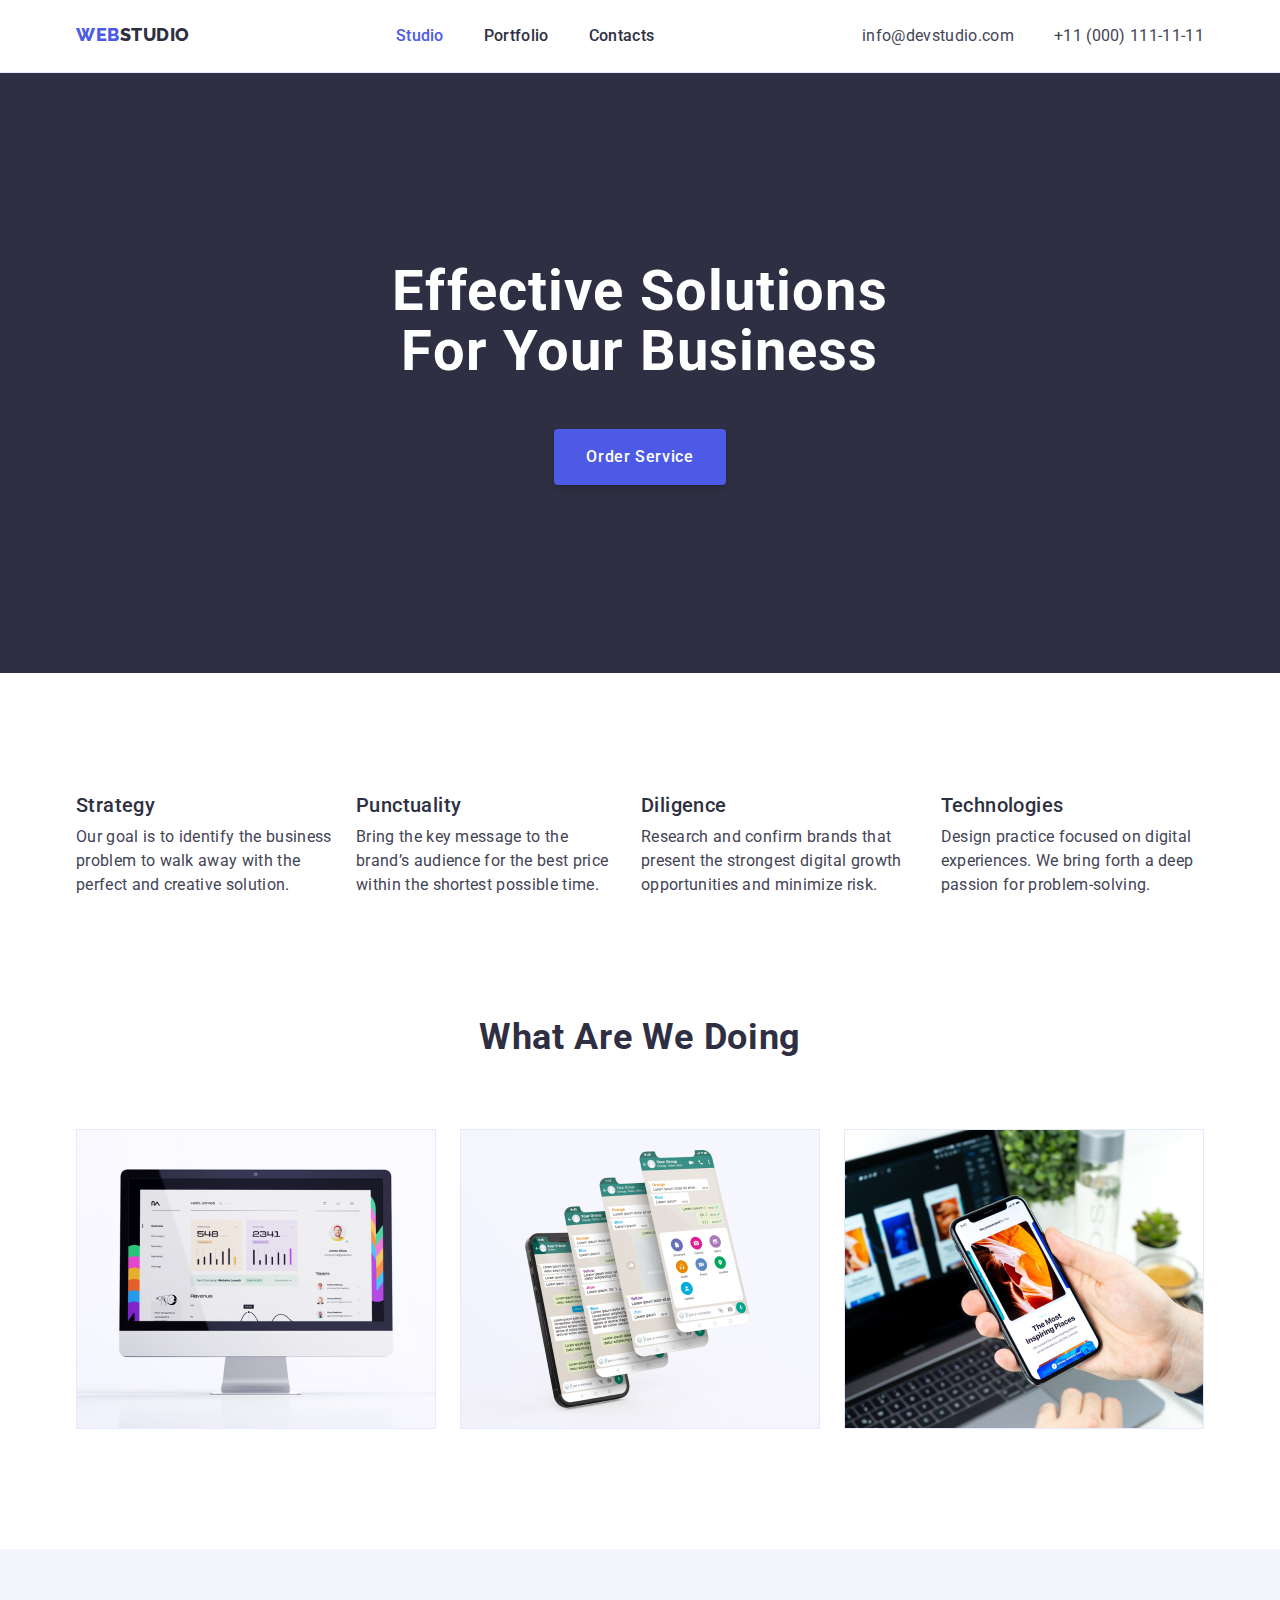
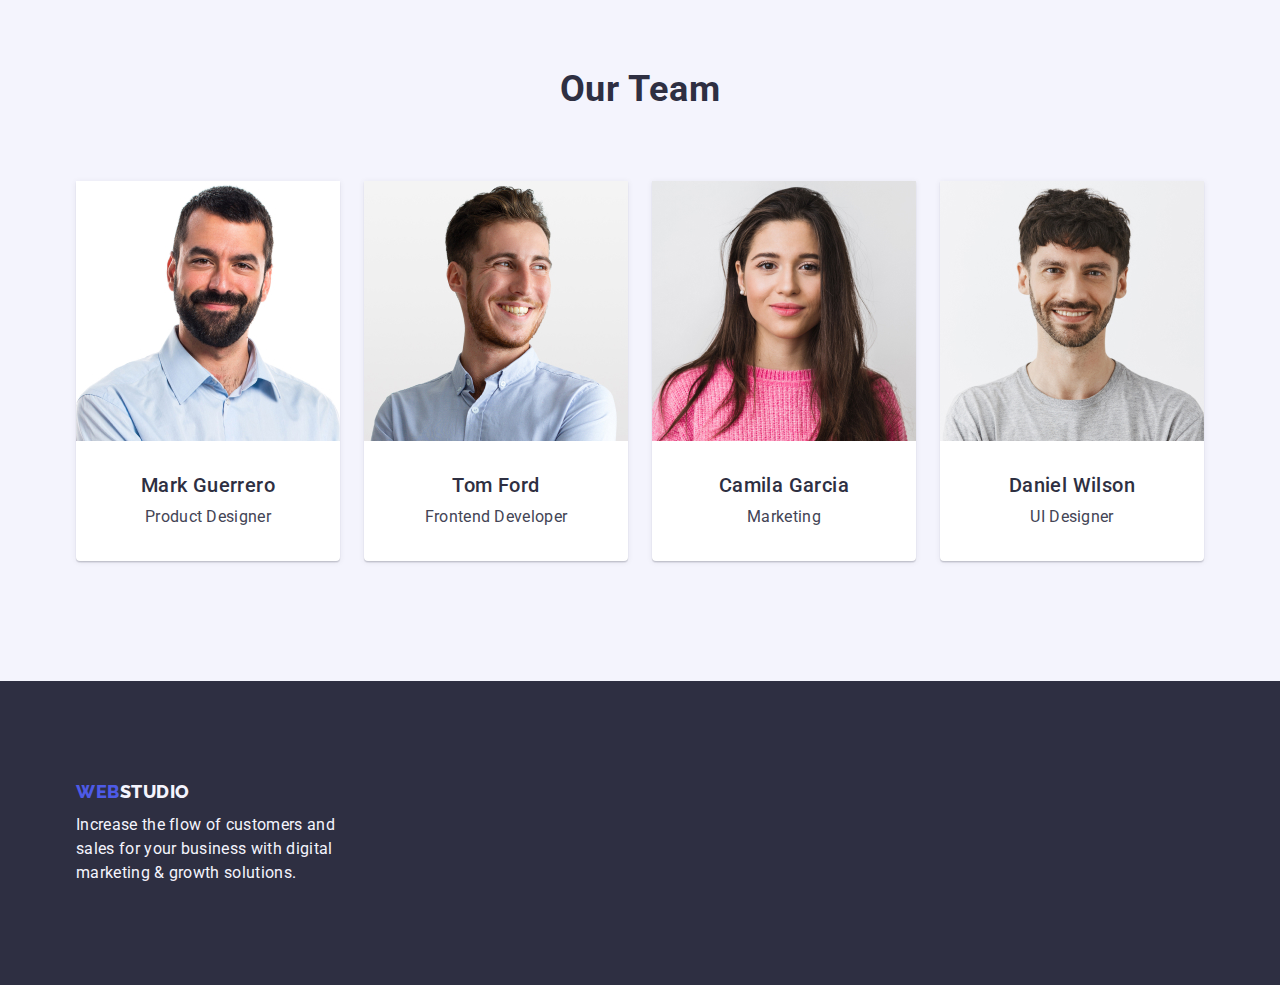
==== index.html @ 88abe664 "hw3" ====
<!DOCTYPE html>
<html lang="en">
  <head>
    <meta charset="UTF-8" />
    <meta name="viewport" content="width=device-width, initial-scale=1.0" />
    <title>Studio</title>

    <!-- Fonts -->
    <link
      href="https://fonts.googleapis.com/css2?family=Open+Sans:wght@400;600;700&family=Raleway:wght@700;800&family=Roboto:wght@400;500;700;900&display=swap"
      rel="stylesheet"
    />
    
    <!-- CSS Normalize -->

    <link rel="stylesheet" href="https://cdnjs.cloudflare.com/ajax/libs/modern-normalize/2.0.0/modern-normalize.min.css">

    <!-- CSS -->
    <link rel="stylesheet" href="./css/styles.css" />
  </head>
  <body>
    <!--Header-->
    <header class="header">
      <div class="container header-container">
      <!-- Navigation Bar -->
      <nav class="header-navigation">
        <a class="header-logo link" href="./index.html">
          <span class="header-logo-web">WEB</span><span class="header-logo-studio">STUDIO</span>
        </a>
        <ul class="header-list list">
          <li class="header-item">
            <a class="header-link link current" href="./index.html">Studio</a>
          </li>
          <li class="header-item">
            <a class="header-link link" href="./portfolio.html">Portfolio</a>
          </li>
          <li class="header-item">
            <a class="header-link link" href="#">Contacts</a>
          </li>
        </ul>
      </nav>
      <ul class="header-contact list">
        <li class="header-contact-item">
          <a class="header-contact-link link" href="mailto:info@devstudio.com"
            >info@devstudio.com</a
          >
        </li>
        <li class="header-contact-item">
          <a class="header-contact-link link" href="tel:+110001111111"
            >+11 (000) 111-11-11</a
          >
        </li>
      </ul>
    </div>
    </header>
    <!--Main Section-->
    <main>
      <!--Hero Section-->
      <section class="hero">
        <div class="container hero-container">
        <h1 class="hero-title">
          Effective Solutions <br />
          For Your Business
        </h1>
        <button class="hero-button" type="button">Order Service</button>
      </div>
      </section>
      <!--Section 2-->
      <section class="section">
        <div class="container criteria-container">
        <h2 class="visually-hidden">Criteria</h2>
        <ul class="criteria-list list">
          <li class="criteria-item">
            <h3 class="criteria-top-text top-text">Strategy</h3>
            <p class="criteria-bottom-text">
              Our goal is to identify the business problem to walk away with the 
              perfect and creative solution.
            </p>
          </li>
          <li class="criteria-item">
            <h3 class="criteria-top-text top-text">Punctuality</h3>
            <p class="criteria-bottom-text">
              Bring the key message to the brand’s audience for the best price
              within the shortest possible time.
            </p>
          </li>
          <li class="criteria-item">
            <h3 class="criteria-top-text top-text">Diligence</h3>
            <p class="criteria-bottom-text">
              Research and confirm brands that present the strongest digital
              growth opportunities and minimize risk.
            </p>
          </li>
          <li class="criteria-item">
            <h3 class="criteria-top-text top-text">Technologies</h3>
            <p class="criteria-bottom-text">
              Design practice focused on digital experiences. We bring forth a
              deep passion for problem-solving.
            </p>
          </li>
        </ul>
      </div>
      </section>
      <!--Section 3-->
      <section class="section section-three">
        <div class="container what-we-do-container">
        <h2 class="section-title">What Are We Doing</h2>

        <ul class="section-three-list list">
          <li class="section-three-item">
            <img
              src="./images/what-are-we-doing-1.jpg"
              alt="monitor"
              width="360"
            />
          </li>
          <li class="section-three-item">
            <img
              src="./images/what-are-we-doing-2.jpg"
              alt="mobile"
              width="360"
            />
          </li>
          <li class="section-three-item">
            <img
              src="./images/what-are-we-doing-3.jpg"
              alt="monitor and mobile"
              width="360"
            />
          </li>
        </ul>
      </div>
      </section>
      <!--Section 4-->
      <section class="section section-four">
        <div class="container our-team-container">
        <h2 class="section-title">Our Team</h2>
        <ul class="section-four-list list">
          <li class="section-four-item">
            <img
              src="./images/our-team-1.jpg"
              alt="Mark Guerrero"
              width="264"
            />
            <div class="team-content">
            <h3 class="section-four-top-text top-text">Mark Guerrero</h3>
            <p class="section-four-bottom-text">Product Designer</p>
            </div>
          </li>
          <li class="section-four-item">
            <img src="./images/our-team-2.jpg" alt="Tom Ford" width="264" />
            <div class="team-content">
            <h3 class="section-four-top-text top-text">Tom Ford</h3>
            <p class="section-four-bottom-text">
              Frontend Developer
            </p>
            </div>
          </li>
          <li class="section-four-item">
            <img
              src="./images/our-team-3.jpg"
              alt="Camila Garcia"
              width="264"
            />
            <div class="team-content">
            <h3 class="section-four-top-text top-text">Camila Garcia</h3>
            <p class="section-four-bottom-text">Marketing</p>
            </div>
          </li>
          <li class="section-four-item">
            <img
              src="./images/our-team-4.jpg"
              alt="Daniel Wilson"
              width="264"
            />
            <div class="team-content">
            <h3 class="section-four-top-text top-text">Daniel Wilson</h3>
            <p class="section-four-bottom-text">UI Designer</p>
            </div>
          </li>
        </ul>
      </div>
      </section>
    </main>
    <!--Footer-->
    <footer class="footer">
      <div class="container footer-container">
      <a class="footer-logo link" href="./index.html">
        <span class="footer-logo-web">WEB</span><span class="footer-logo-studio">STUDIO</span>
      <p class="footer-bottom">
        Increase the flow of customers and <br />
        sales for your business with digital <br />
        marketing & growth solutions.
      </p>
    </div>
    </footer>
  </body>
</html>
---- css/styles.css ----
/* CSS Variables */
:root {
  --iris: #4d5ae5;
  --navyblue: #2e2f42;
  --slate: #434455;
  --white: #ffffff;
  --cloud: #f4f4fd;
  --ocean: #404bbf;
  --cornflower: #e7e9fc;
}

body {
  font-family: "Roboto", sans-serif;
  color: var(--slate);
  font-size: 16px;
  font-style: normal;
  font-weight: 400;
  line-height: 24px; /* 150% */
  letter-spacing: 0.32px;
}

/* CSS RESET */

img {
  display: block;
  max-width: 100%;
  height: auto;
}

h1,
h2,
h3,
h4,
h5,
h6,
p,
ul {
  margin: 0;
  padding: 0;
}

/* General Styles */
.filter-button {
  padding: 12px 24px;
  border-radius: 4px;
  cursor: pointer;
  color: var(--iris);
  border: 1px solid var(--cornflower, #e7e9fc);
  background: var(--cloud, #f4f4fd);
  font-size: 16px;
  font-style: normal;
  border-radius: 4px;
  font-weight: 500;
  line-height: 24px; /* 150% */
  letter-spacing: 0.64px;
  font-family: inherit;
}

.list {
  list-style: none;
  padding: 0;
}

.link {
  text-decoration: none;
}

.top-text {
  color: var(--navyblue);
  font-size: 20px;
  font-weight: 500;
  letter-spacing: 0.4px;
  margin-bottom: 8px;
  gap: 24px;
}

.section-title {
  font-size: 36px;
  text-align: center;
  color: var(--navyblue);
  font-weight: 700;
  line-height: 40px; /* 111.111% */
  letter-spacing: 0.72px;
  text-transform: capitalize;
  margin-bottom: 72px;
}

.container {
  width: 1158px;
  margin: 0 auto;
  padding: 0 15px;
}
/* END OF GENERAL STYLES */

.header {
  background-color: var(--white);
  border-bottom: 1px solid var(--cornflower, #e7e9fc);
}

.header-container {
  display: flex;
  align-items: center;
}

.header-navigation {
  display: flex;
  align-items: center;
}

.header-logo {
  margin-right: 130px;
}

.header-list {
  display: flex;
  gap: 40px;
  margin-left: 76px;
}
.header-logo-web {
  color: var(--iris, #4d5ae5);
  font-family: Raleway;
  font-size: 18px;
  font-weight: 800;
  line-height: 21px; /* 116.667% */
  letter-spacing: 0.54px;
  text-transform: uppercase;
}

.header-logo-studio {
  color: var(--navyblue, #2e2f42);
  font-family: Raleway;
  font-size: 18px;
  font-weight: 800;
  line-height: 21px; /* 116.667% */
  letter-spacing: 0.54px;
  text-transform: uppercase;
}

.header-link {
  color: var(--navyblue);
  font-weight: 500;
  padding: 24px 0;
  display: block;
}

.header-contact {
  display: flex;
  align-items: center;
  margin-left: auto;
  gap: 40px;
}

.header-contact-link {
  color: var(--slate);
  padding: 24px 0;
  display: block;
}

.header-link:hover,
.header-link:focus {
  color: var(--iris);
}

.header-list .header-link.current {
  color: var(--iris);
}

.header-contact-link:hover,
.header-contact-link:focus {
  color: var(--iris);
}

/* Hero Section */
.hero {
  background-color: var(--navyblue);
  text-align: center;
  display: flex;
  align-items: center;
  justify-content: center;
  padding: 188px 0;
}

.hero-title {
  color: var(--white);
  font-size: 56px;
  font-weight: 700;
  line-height: 60px; /* 107.143% */
  letter-spacing: 1.12px;
  margin-bottom: 48px;
}

.hero-button {
  cursor: pointer;
  color: var(--white);
  background-color: var(--iris);
  border-radius: 4px;
  background: var(--iris, #4d5ae5);
  box-shadow: 0px 4px 4px 0px rgba(0, 0, 0, 0.15);
  font-family: inherit;
  border: none;
  font-size: 16px;
  font-style: normal;
  font-weight: 500;
  line-height: 24px; /* 150% */
  letter-spacing: 0.64px;
  display: inline-flex;
  padding: 16px 32px;
  align-items: flex-start;
  gap: 10px;
}

.hero-button:hover,
.hero-button:focus {
  background-color: var(--ocean);
}

.active-filter,
.filter-button:hover,
.filter-button:focus {
  color: var(--white);
  background-color: var(--ocean);
  border-color: var(--ocean);
  box-shadow: 0px 2px 2px 0px rgba(0, 0, 0, 0.12),
    0px 2px 1px 0px rgba(0, 0, 0, 0.08), 0px 3px 1px 0px rgba(0, 0, 0, 0.1);
}

.visually-hidden {
  position: absolute;
  width: 1px;
  height: 1px;
  margin: -1px;
  border: 0;
  padding: 0;
  white-space: nowrap;
  clip-path: inset(100%);
  overflow: hidden;
}

.criteria {
  background-color: var(--white);
}

.criteria-list {
  display: flex;
  gap: 24px;
}

.section {
  padding: 120px 0;
}

.team-content h3 {
  margin-bottom: 8px;
}

.team-content {
  padding: 32px 0;
}

.section-three {
  background-color: var(--white);
  padding-top: 0;
}

.section-three-list {
  display: flex;
  justify-content: space-between;
}

.section-four {
  background-color: var(--cloud);
}

.section-four-list {
  display: flex;
  gap: 24px;
  text-align: center;
}

.section-four-item {
  border-radius: 0px 0px 4px 4px;
  background: var(--white, #fff);
  box-shadow: 0px 2px 1px 0px rgba(46, 47, 66, 0.08),
    0px 1px 1px 0px rgba(46, 47, 66, 0.16),
    0px 1px 6px 0px rgba(46, 47, 66, 0.08);
}

.footer {
  background-color: var(--navyblue);
  padding: 100px 0;
}

.footer-logo-web {
  color: var(--iris);
  font-family: Raleway;
  font-size: 18px;
  font-weight: 800;
  line-height: 21px; /* 116.667% */
  letter-spacing: 0.54px;
  text-transform: uppercase;
}

.footer-logo-studio {
  color: var(--cloud, #f4f4fd);
  font-family: Raleway;
  font-size: 18px;
  font-weight: 800;
  line-height: 21px; /* 116.667% */
  letter-spacing: 0.54px;
  text-transform: uppercase;
}

.footer-bottom {
  color: var(--cloud);
  margin-top: 8px;
}

.footer-container {
  display: flex;
  justify-content: center;
  flex-direction: column;
}

/* CSS Positioning of Portfolio */

.filter {
  margin-bottom: 72px;
  display: flex;
  justify-content: center;
  align-items: center;
  gap: 24px;
}

.features-list {
  display: flex;
  flex-wrap: wrap;
  gap: 48px 24px;
  justify-content: center;
  align-items: center;
}

.features-description {
  padding: 32px 16px;
  border: 1px solid var(--cornflower, #e7e9fc);
  border-top: none;
}
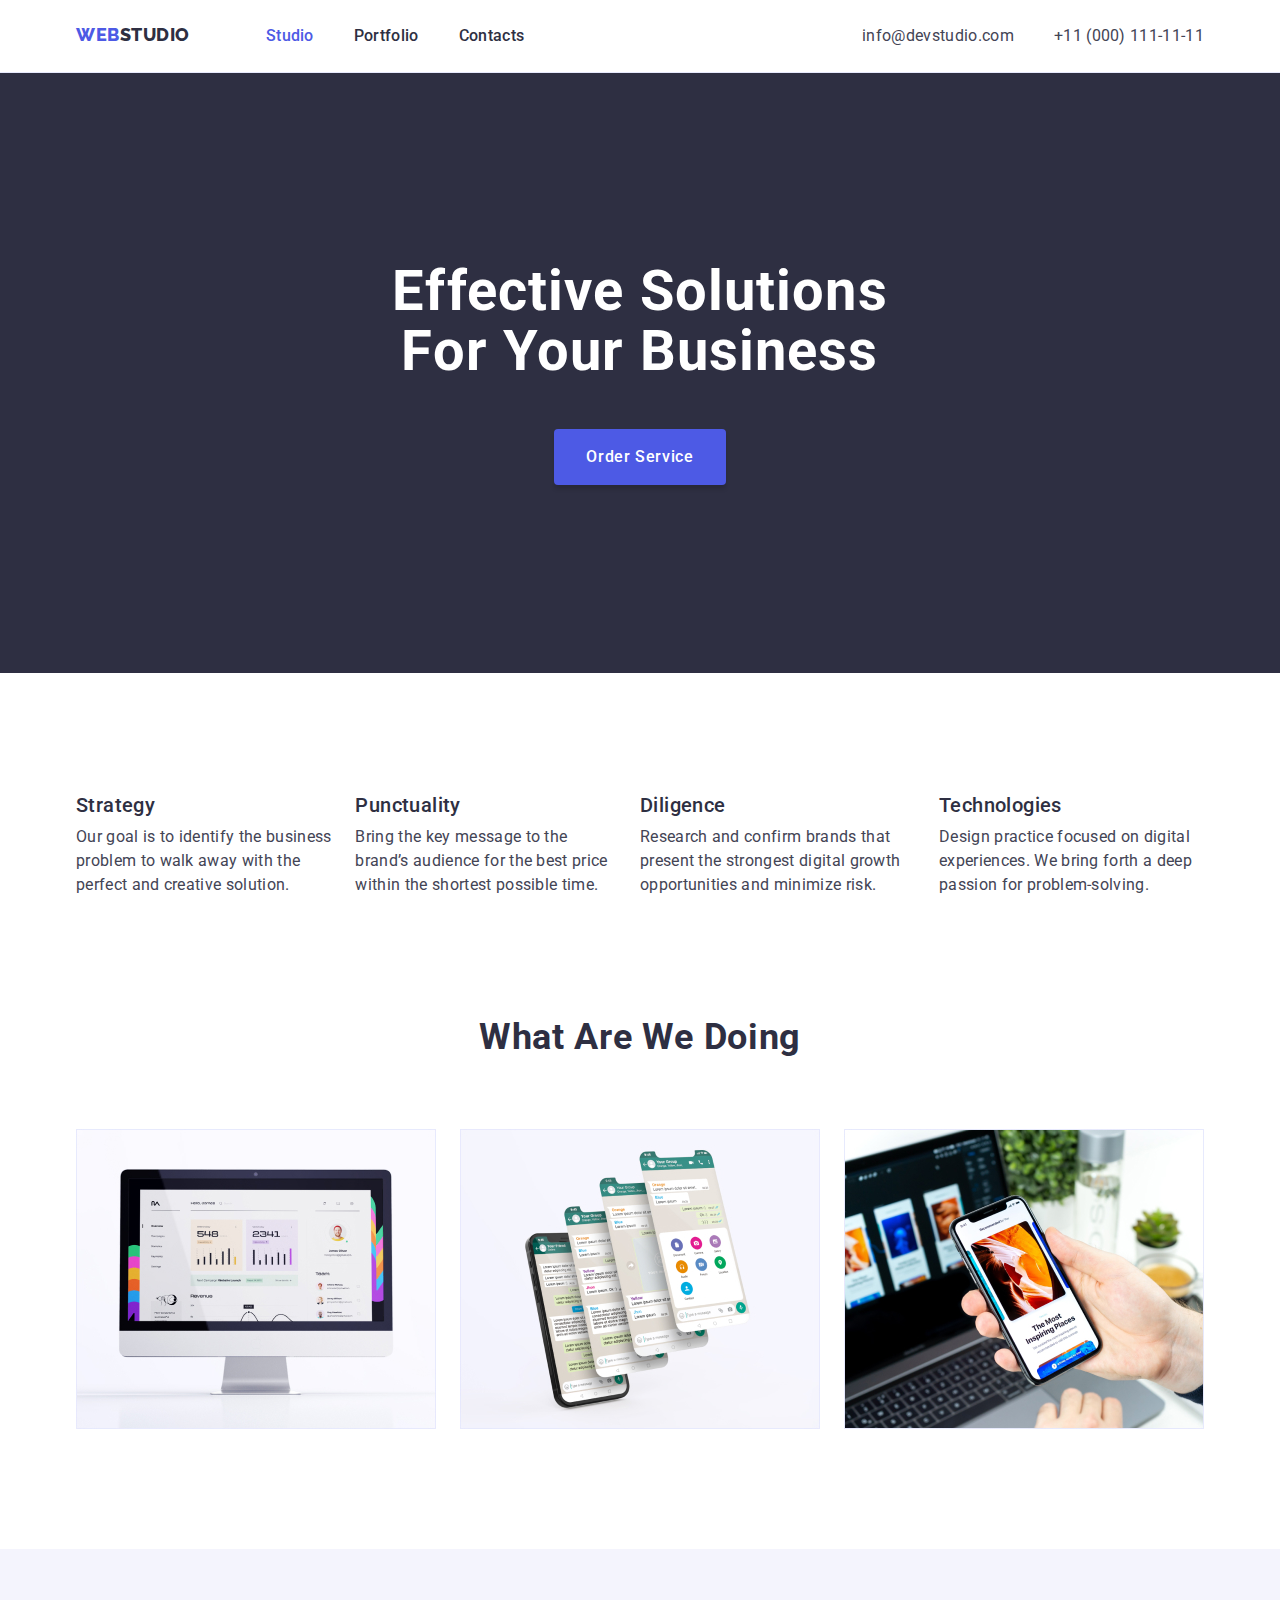
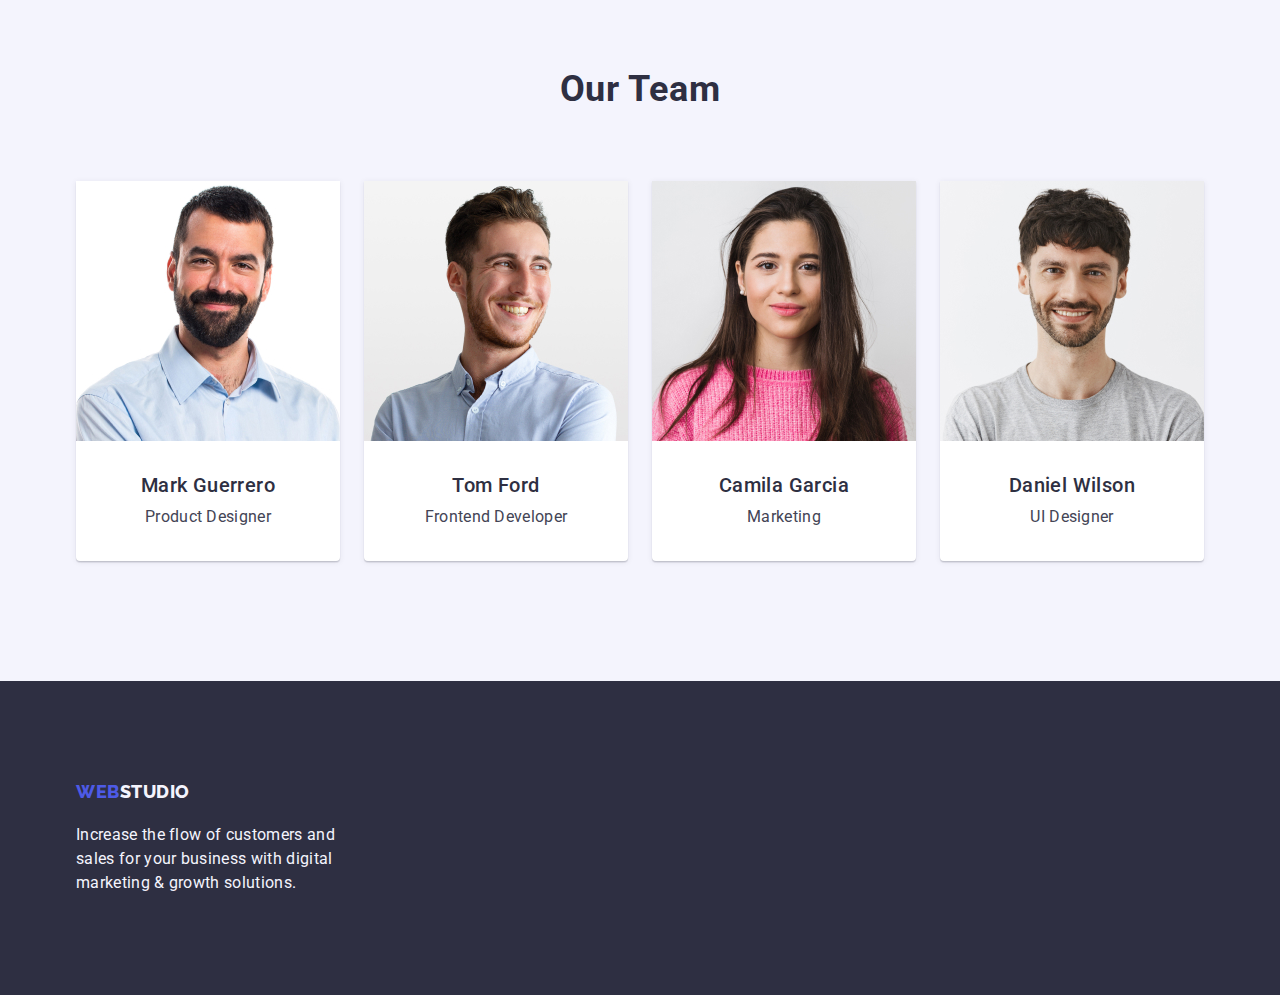
==== commit 38344a84: "updated hw3" ====
--- a/index.html
+++ b/index.html
@@ -10,10 +10,13 @@
       href="https://fonts.googleapis.com/css2?family=Open+Sans:wght@400;600;700&family=Raleway:wght@700;800&family=Roboto:wght@400;500;700;900&display=swap"
       rel="stylesheet"
     />
-    
+
     <!-- CSS Normalize -->
 
-    <link rel="stylesheet" href="https://cdnjs.cloudflare.com/ajax/libs/modern-normalize/2.0.0/modern-normalize.min.css">
+    <link
+      rel="stylesheet"
+      href="https://cdnjs.cloudflare.com/ajax/libs/modern-normalize/2.0.0/modern-normalize.min.css"
+    />
 
     <!-- CSS -->
     <link rel="stylesheet" href="./css/styles.css" />
@@ -22,177 +25,178 @@
     <!--Header-->
     <header class="header">
       <div class="container header-container">
-      <!-- Navigation Bar -->
-      <nav class="header-navigation">
-        <a class="header-logo link" href="./index.html">
-          <span class="header-logo-web">WEB</span><span class="header-logo-studio">STUDIO</span>
-        </a>
-        <ul class="header-list list">
-          <li class="header-item">
-            <a class="header-link link current" href="./index.html">Studio</a>
+        <!-- Navigation Bar -->
+        <nav class="header-navigation">
+          <a class="header-logo link" href="./index.html">
+            <span class="header-logo-web">WEB</span
+            ><span class="header-logo-studio">STUDIO</span>
+          </a>
+          <ul class="header-list list">
+            <li class="header-item">
+              <a class="header-link link current" href="./index.html">Studio</a>
+            </li>
+            <li class="header-item">
+              <a class="header-link link" href="./portfolio.html">Portfolio</a>
+            </li>
+            <li class="header-item">
+              <a class="header-link link" href="#">Contacts</a>
+            </li>
+          </ul>
+        </nav>
+        <ul class="header-contact list">
+          <li class="header-contact-item">
+            <a class="header-contact-link link" href="mailto:info@devstudio.com"
+              >info@devstudio.com</a
+            >
           </li>
-          <li class="header-item">
-            <a class="header-link link" href="./portfolio.html">Portfolio</a>
-          </li>
-          <li class="header-item">
-            <a class="header-link link" href="#">Contacts</a>
+          <li class="header-contact-item">
+            <a class="header-contact-link link" href="tel:+110001111111"
+              >+11 (000) 111-11-11</a
+            >
           </li>
         </ul>
-      </nav>
-      <ul class="header-contact list">
-        <li class="header-contact-item">
-          <a class="header-contact-link link" href="mailto:info@devstudio.com"
-            >info@devstudio.com</a
-          >
-        </li>
-        <li class="header-contact-item">
-          <a class="header-contact-link link" href="tel:+110001111111"
-            >+11 (000) 111-11-11</a
-          >
-        </li>
-      </ul>
-    </div>
+      </div>
     </header>
     <!--Main Section-->
     <main>
       <!--Hero Section-->
       <section class="hero">
         <div class="container hero-container">
-        <h1 class="hero-title">
-          Effective Solutions <br />
-          For Your Business
-        </h1>
-        <button class="hero-button" type="button">Order Service</button>
-      </div>
+          <h1 class="hero-title">
+            Effective Solutions <br />
+            For Your Business
+          </h1>
+          <button class="hero-button" type="button">Order Service</button>
+        </div>
       </section>
       <!--Section 2-->
       <section class="section">
         <div class="container criteria-container">
-        <h2 class="visually-hidden">Criteria</h2>
-        <ul class="criteria-list list">
-          <li class="criteria-item">
-            <h3 class="criteria-top-text top-text">Strategy</h3>
-            <p class="criteria-bottom-text">
-              Our goal is to identify the business problem to walk away with the 
-              perfect and creative solution.
-            </p>
-          </li>
-          <li class="criteria-item">
-            <h3 class="criteria-top-text top-text">Punctuality</h3>
-            <p class="criteria-bottom-text">
-              Bring the key message to the brand’s audience for the best price
-              within the shortest possible time.
-            </p>
-          </li>
-          <li class="criteria-item">
-            <h3 class="criteria-top-text top-text">Diligence</h3>
-            <p class="criteria-bottom-text">
-              Research and confirm brands that present the strongest digital
-              growth opportunities and minimize risk.
-            </p>
-          </li>
-          <li class="criteria-item">
-            <h3 class="criteria-top-text top-text">Technologies</h3>
-            <p class="criteria-bottom-text">
-              Design practice focused on digital experiences. We bring forth a
-              deep passion for problem-solving.
-            </p>
-          </li>
-        </ul>
-      </div>
+          <h2 class="visually-hidden">Criteria</h2>
+          <ul class="criteria-list list">
+            <li class="criteria-item">
+              <h3 class="criteria-top-text top-text">Strategy</h3>
+              <p class="criteria-bottom-text">
+                Our goal is to identify the business problem to walk away with
+                the perfect and creative solution.
+              </p>
+            </li>
+            <li class="criteria-item">
+              <h3 class="criteria-top-text top-text">Punctuality</h3>
+              <p class="criteria-bottom-text">
+                Bring the key message to the brand’s audience for the best price
+                within the shortest possible time.
+              </p>
+            </li>
+            <li class="criteria-item">
+              <h3 class="criteria-top-text top-text">Diligence</h3>
+              <p class="criteria-bottom-text">
+                Research and confirm brands that present the strongest digital
+                growth opportunities and minimize risk.
+              </p>
+            </li>
+            <li class="criteria-item">
+              <h3 class="criteria-top-text top-text">Technologies</h3>
+              <p class="criteria-bottom-text">
+                Design practice focused on digital experiences. We bring forth a
+                deep passion for problem-solving.
+              </p>
+            </li>
+          </ul>
+        </div>
       </section>
       <!--Section 3-->
-      <section class="section section-three">
+      <section class="section section-no-top-padding">
         <div class="container what-we-do-container">
-        <h2 class="section-title">What Are We Doing</h2>
-
-        <ul class="section-three-list list">
-          <li class="section-three-item">
-            <img
-              src="./images/what-are-we-doing-1.jpg"
-              alt="monitor"
-              width="360"
-            />
-          </li>
-          <li class="section-three-item">
-            <img
-              src="./images/what-are-we-doing-2.jpg"
-              alt="mobile"
-              width="360"
-            />
-          </li>
-          <li class="section-three-item">
-            <img
-              src="./images/what-are-we-doing-3.jpg"
-              alt="monitor and mobile"
-              width="360"
-            />
-          </li>
-        </ul>
-      </div>
+          <h2 class="section-title">What Are We Doing</h2>
+
+          <ul class="section-three-list list">
+            <li class="section-three-item">
+              <img
+                src="./images/what-are-we-doing-1.jpg"
+                alt="monitor"
+                width="360"
+              />
+            </li>
+            <li class="section-three-item">
+              <img
+                src="./images/what-are-we-doing-2.jpg"
+                alt="mobile"
+                width="360"
+              />
+            </li>
+            <li class="section-three-item">
+              <img
+                src="./images/what-are-we-doing-3.jpg"
+                alt="monitor and mobile"
+                width="360"
+              />
+            </li>
+          </ul>
+        </div>
       </section>
       <!--Section 4-->
-      <section class="section section-four">
+      <section class="section section-grey">
         <div class="container our-team-container">
-        <h2 class="section-title">Our Team</h2>
-        <ul class="section-four-list list">
-          <li class="section-four-item">
-            <img
-              src="./images/our-team-1.jpg"
-              alt="Mark Guerrero"
-              width="264"
-            />
-            <div class="team-content">
-            <h3 class="section-four-top-text top-text">Mark Guerrero</h3>
-            <p class="section-four-bottom-text">Product Designer</p>
-            </div>
-          </li>
-          <li class="section-four-item">
-            <img src="./images/our-team-2.jpg" alt="Tom Ford" width="264" />
-            <div class="team-content">
-            <h3 class="section-four-top-text top-text">Tom Ford</h3>
-            <p class="section-four-bottom-text">
-              Frontend Developer
-            </p>
-            </div>
-          </li>
-          <li class="section-four-item">
-            <img
-              src="./images/our-team-3.jpg"
-              alt="Camila Garcia"
-              width="264"
-            />
-            <div class="team-content">
-            <h3 class="section-four-top-text top-text">Camila Garcia</h3>
-            <p class="section-four-bottom-text">Marketing</p>
-            </div>
-          </li>
-          <li class="section-four-item">
-            <img
-              src="./images/our-team-4.jpg"
-              alt="Daniel Wilson"
-              width="264"
-            />
-            <div class="team-content">
-            <h3 class="section-four-top-text top-text">Daniel Wilson</h3>
-            <p class="section-four-bottom-text">UI Designer</p>
-            </div>
-          </li>
-        </ul>
-      </div>
+          <h2 class="section-title">Our Team</h2>
+          <ul class="section-four-list list">
+            <li class="section-four-item">
+              <img
+                src="./images/our-team-1.jpg"
+                alt="Mark Guerrero"
+                width="264"
+              />
+              <div class="team-content">
+                <h3 class="section-four-top-text top-text">Mark Guerrero</h3>
+                <p class="section-four-bottom-text">Product Designer</p>
+              </div>
+            </li>
+            <li class="section-four-item">
+              <img src="./images/our-team-2.jpg" alt="Tom Ford" width="264" />
+              <div class="team-content">
+                <h3 class="section-four-top-text top-text">Tom Ford</h3>
+                <p class="section-four-bottom-text">Frontend Developer</p>
+              </div>
+            </li>
+            <li class="section-four-item">
+              <img
+                src="./images/our-team-3.jpg"
+                alt="Camila Garcia"
+                width="264"
+              />
+              <div class="team-content">
+                <h3 class="section-four-top-text top-text">Camila Garcia</h3>
+                <p class="section-four-bottom-text">Marketing</p>
+              </div>
+            </li>
+            <li class="section-four-item">
+              <img
+                src="./images/our-team-4.jpg"
+                alt="Daniel Wilson"
+                width="264"
+              />
+              <div class="team-content">
+                <h3 class="section-four-top-text top-text">Daniel Wilson</h3>
+                <p class="section-four-bottom-text">UI Designer</p>
+              </div>
+            </li>
+          </ul>
+        </div>
       </section>
     </main>
     <!--Footer-->
     <footer class="footer">
       <div class="container footer-container">
-      <a class="footer-logo link" href="./index.html">
-        <span class="footer-logo-web">WEB</span><span class="footer-logo-studio">STUDIO</span>
-      <p class="footer-bottom">
-        Increase the flow of customers and <br />
-        sales for your business with digital <br />
-        marketing & growth solutions.
-      </p>
-    </div>
+        <a class="footer-logo link" href="./index.html">
+          <span class="footer-logo-web">WEB</span
+          ><span class="footer-logo-studio">STUDIO</span>
+        </a>
+        <p class="footer-bottom">
+          Increase the flow of customers and <br />
+          sales for your business with digital <br />
+          marketing & growth solutions.
+        </p>
+      </div>
     </footer>
   </body>
 </html>
--- a/css/styles.css
+++ b/css/styles.css
@@ -100,15 +100,12 @@
 .header-container {
   display: flex;
   align-items: center;
+  justify-content: space-between;
 }
 
 .header-navigation {
   display: flex;
   align-items: center;
-}
-
-.header-logo {
-  margin-right: 130px;
 }
 
 .header-list {
@@ -146,7 +143,6 @@
 .header-contact {
   display: flex;
   align-items: center;
-  margin-left: auto;
   gap: 40px;
 }
 
@@ -242,7 +238,7 @@
 
 .criteria-list {
   display: flex;
-  gap: 24px;
+  gap: 22px;
 }
 
 .section {
@@ -257,17 +253,17 @@
   padding: 32px 0;
 }
 
-.section-three {
+.section-no-top-padding {
   background-color: var(--white);
   padding-top: 0;
 }
 
 .section-three-list {
   display: flex;
-  justify-content: space-between;
-}
-
-.section-four {
+  gap: 24px;
+}
+
+.section-grey {
   background-color: var(--cloud);
 }
 
@@ -312,7 +308,7 @@
 
 .footer-bottom {
   color: var(--cloud);
-  margin-top: 8px;
+  margin-top: 17.5px;
 }
 
 .footer-container {
